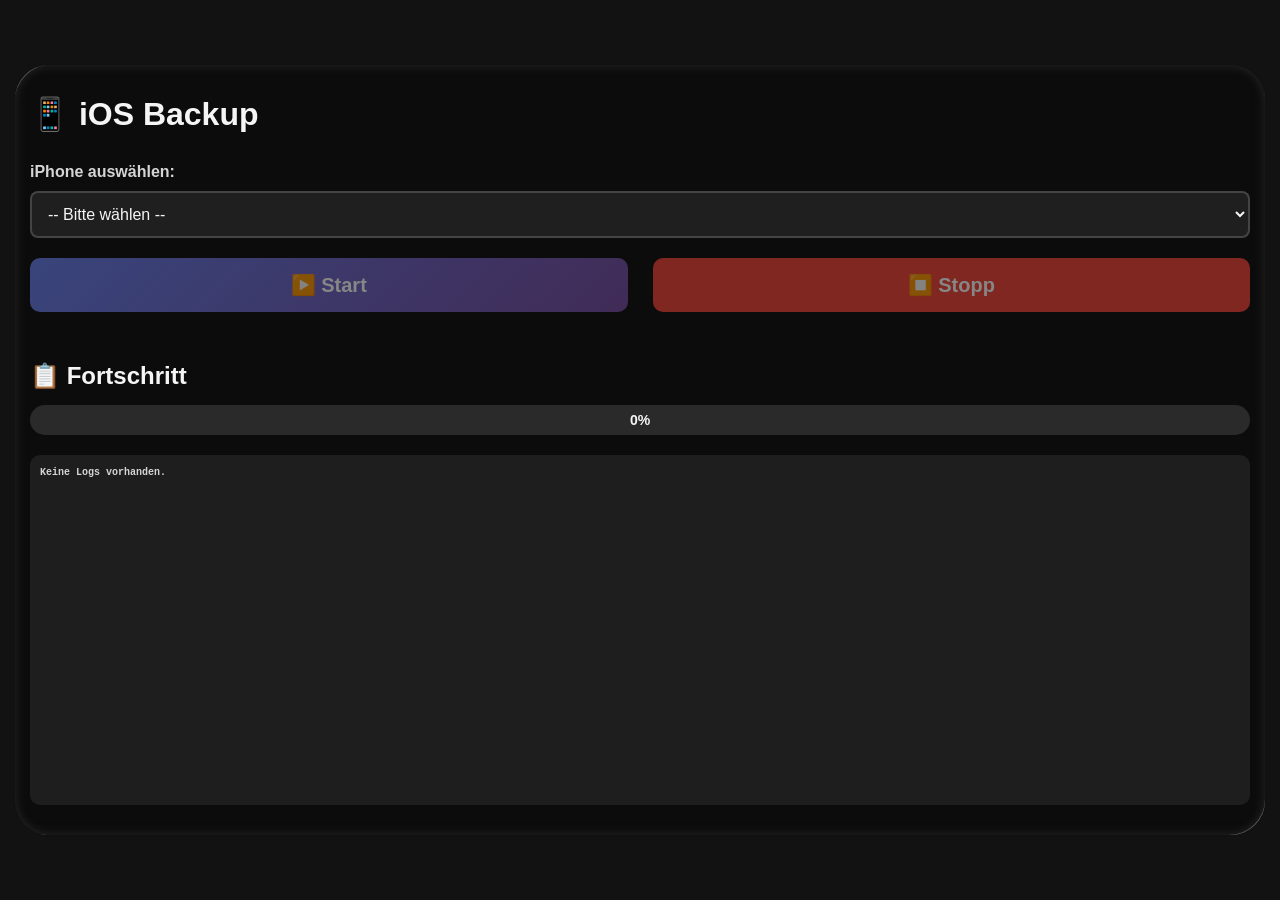
==== app/frontend/index.html @ 606bd3b3 "v4.1.0" ====
<!DOCTYPE html>
<html lang="de">
<head>
    <meta charset="UTF-8">
    <meta name="viewport" content="width=device-width, initial-scale=1.0">
    <title>📱 iPhone Backup Manager</title>
    <link rel="stylesheet" href="styles.css">
</head>
<body>
    <div class="container">
        <div class="header">
            <h1>📱 iOS Backup</h1>
        </div>

        <div class="device-selector" id="device-selector">
            <label for="device-select">iPhone auswählen:</label>
            <div style="display:flex; gap:10px; align-items:center; flex-wrap: wrap;">
                <select id="device-select">
                    <option value="">-- Bitte wählen --</option>
                </select>
            </div>
            
        </div>

        <div id="device-info" class="device-info hidden">
            <div class="device-info-row">
                <div class="device-info-block">
                    <p><strong>Name:</strong> <span id="device-name" class="editable" title="Klicken zum Bearbeiten"></span></p>
                    <p><strong>IP:</strong> <span id="device-ip" class="editable" title="Klicken zum Bearbeiten"></span></p>
                    <p><strong>UUID:</strong> <span id="device-uuid" class="editable" title="Klicken zum Bearbeiten"></span></p>
                    <p><strong>Letztes Backup:</strong> <span id="last-backup-date">–</span></p>
                    <p><strong>Typ:</strong> <span id="product-type">–</span></p>
                    <p><strong>Version:</strong> <span id="product-version">–</span></p>
                </div>

                <div class="device-info-block pair-record-section">
                    
                    <details class="pair-record-details">
                        <summary style="display:flex; align-items:center; gap:10px;">
                            <span>🔑 Pairing Record aktualisieren</span>
                            <button id="btn-delete-device" class="link-btn" title="Gerät löschen" style="margin-left:auto; background:none; border:none; color:#888; padding:0; font-size:14px; cursor:pointer;">🗑️</button>
                        </summary>
                        <div class="pair-actions" style="margin-top:10px; padding-left:22px;">
                            <button id="btn-clipboard" class="btn-clipboard">Inhalt aus Clipboard einfügen</button>
                            <div id="clipboard-message"></div>
                        </div>
                    </details>
                </div>
            </div>
        </div>

        <div class="buttons">
            <button id="btn-start" class="btn-start" disabled>▶️ Start</button>
            <button id="btn-stop" class="btn-stop" disabled>⏹️ Stopp</button>
        </div>

        <div class="logs-section">
            <h2 id="progress-title">📋 Fortschritt</h2>
            <div id="device-info-display" class="hidden" style="margin-bottom: 15px; color: #666; font-size: 0.9em;"></div>
            
            <div class="progress-bar">
                <div id="progress-fill" class="progress-fill" style="width: 0%;"></div>
                <div id="progress-text" class="progress-text">0%</div>
            </div>
            
            <div id="logs" class="logs-container">Keine Logs vorhanden.</div>
        </div>
    </div>

    <script type="module" src="modules/main.js"></script>
</body>
</html>
---- app/frontend/styles.css ----
* {
    margin: 0;
    padding: 0;
    box-sizing: border-box;
}

html { color-scheme: dark; }


body {
    font-family: -apple-system, BlinkMacSystemFont, 'Segoe UI', Roboto, Oxygen, Ubuntu, sans-serif;
    background: transparent;
    min-height: 100vh;
    padding: 15px;
    display: flex;
    align-items: center;
    justify-content: center;
    color: rgba(255, 255, 255, 0.96);
}

.container {
    max-width: 1400px;
    width: 100%;
    margin: 0 auto;
    background: rgba(0, 0, 0, 0.3);
    backdrop-filter: blur(8px);
    border-radius: 34px;
    padding: 30px 15px;
    box-shadow: 3px 3px 0.5px -3.5px rgba(255, 255, 255, 0.3) inset,
        -2px -2px 0.5px -2px rgba(255, 255, 255, 0.3) inset,
        0 0 8px 1px rgba(255, 255, 255, 0.1) inset,
        0 0 2px 0 rgba(0, 0, 0, 0.1);
}

h1 {
    font-size: 2em;
    color: rgba(255, 255, 255, 0.96);
}

.header {
    display: flex;
    justify-content: space-between;
    align-items: center;
    margin-bottom: 30px;
}

@media (max-width: 600px) {
    .header { flex-direction: column; align-items: flex-start; }
    h1 { font-size: 2em; }
}

.status { padding: 10px 20px; border-radius: 8px; font-weight: 500; font-size: 0.9em; }
.status.ready { background: #e8f5e9; color: #2e7d32; }
.status.running { background: #fff3e0; color: #e65100; animation: pulse 2s infinite; }
@keyframes pulse { 0%, 100% { opacity: 1; } 50% { opacity: 0.7; } }

.device-selector { margin: 15px 0; }
.device-selector label { display: block; font-weight: 600; margin-bottom: 10px; color: rgba(222, 222, 222, 0.96); }

select {
    width: 100%;
    padding: 12px;
    font-size: 16px;
    border: 2px solid rgba(152, 152, 157, 0.3);
    border-radius: 8px;
    background: rgba(255, 255, 255, 0.08);
    color: rgba(255, 255, 255, 0.96);
    cursor: pointer;
    transition: border-color 0.3s;
}
select:hover { border-color: #667eea; }
select:disabled { background: rgba(255, 255, 255, 0.04); color: rgba(208, 208, 208, 0.5); cursor: not-allowed; }

.device-info { background: rgba(255, 255, 255, 0.08); padding: 20px; border-radius: 10px; margin: 10px 0; }
.device-info p { margin: 8px 0; color: rgba(222, 222, 222, 0.96); }
.device-info strong { color: rgba(255, 255, 255, 0.96); }
.device-info-row { display: flex; gap: 20px; align-items: flex-start; flex-wrap: wrap; }
.device-info-block { flex: 1 1 220px; min-width: 200px; }

.pair-record-section { margin-top: 0; }
.pair-record-details { border-top: 1px solid #ddd; padding-top: 10px; }
.pair-record-details summary { font-size: 1em; font-weight: 600; color: #666; cursor: pointer; list-style: none; }
.pair-record-details summary::-webkit-details-marker { display: none; }
.pair-record-details summary::before { content: '▸'; display: inline-block; margin-right: 8px; transition: transform 0.2s ease; }
.pair-record-details[open] summary::before { transform: rotate(90deg); }

.buttons { display: grid; grid-template-columns: 1fr 1fr; gap: 25px; margin: 20px 0; }

button { padding: 15px 20px; font-size: 20px; font-weight: 600; border: none; border-radius: 10px; cursor: pointer; transition: all 0.3s; }
button:disabled { opacity: 0.5; cursor: not-allowed; }

.btn-start { background: linear-gradient(135deg, #667eea 0%, #764ba2 100%); color: white; }
.btn-start:hover:not(:disabled) { transform: translateY(-2px); box-shadow: 0 10px 20px rgba(102, 126, 234, 0.3); }

.btn-stop { background: #f44336; color: white; }
.btn-stop:hover:not(:disabled) { background: #d32f2f; transform: translateY(-2px); box-shadow: 0 10px 20px rgba(244, 67, 54, 0.3); }

/* Subtle clipboard button */
.btn-clipboard {
    background: rgba(255, 255, 255, 0.08);
    border: 1px solid rgba(152, 152, 157, 0.3);
    color: rgba(255, 255, 255, 0.96);
    padding: 6px 10px;
    font-size: 14px;
    border-radius: 8px;
    cursor: pointer;
    display: inline-block;
}
.btn-clipboard:hover:not(:disabled) { background: rgba(255, 255, 255, 0.16); color: rgba(255, 255, 255, 0.96); text-decoration: none; }

.logs-section { margin-top: 50px; }
.logs-section h2 { margin-bottom: 15px; color: rgba(255, 255, 255, 0.96); }

.progress-bar { width: 100%; height: 30px; background: rgba(255, 255, 255, 0.12); border-radius: 15px; overflow: hidden; margin-bottom: 20px; position: relative; }
.progress-fill { height: 100%; background: linear-gradient(90deg, #667eea 0%, #764ba2 100%); transition: width 0.5s ease; }
.progress-text { position: absolute; top: 50%; left: 50%; transform: translate(-50%, -50%); color: rgba(255, 255, 255, 0.96); font-weight: 600; font-size: 14px; }

.logs-container { background: #1e1e1e; color: #d4d4d4; padding: 10px; border-radius: 10px; height: 350px; overflow-y: auto; font-family: 'Courier New', monospace; font-size: 10px; font-weight: bold; line-height: 1.6; white-space: pre-wrap; word-wrap: break-word; }
.logs-container::-webkit-scrollbar { width: 10px; }
.logs-container::-webkit-scrollbar-track { background: #2d2d2d; border-radius: 10px; }
.logs-container::-webkit-scrollbar-thumb { background: #555; border-radius: 10px; }
.logs-container::-webkit-scrollbar-thumb:hover { background: #777; }

.alert { padding: 15px 20px; border-radius: 8px; margin: 15px 0; font-weight: 500; }
.alert-success { background: #d4edda; color: #155724; border: 1px solid #c3e6cb; }
.alert-error { background: #f8d7da; color: #721c24; border: 1px solid #f5c6cb; }

.hidden { display: none; }

/* Inline edit affordance */
.editable { border-bottom: 1px dotted transparent; cursor: pointer; display: inline-block; min-width: 120px; }
.editable:hover { border-bottom-color: rgba(222, 222, 222, 0.6); }
/* Enlarge click target when empty */
.editable:empty::after { content: " "; display: inline-block; width: 100%; height: 1.2em; }
.inline-input { padding: 4px 6px; font-size: 0.95em; border: 1px solid rgba(152, 152, 157, 0.3); border-radius: 4px; min-width: 140px; background: rgba(255, 255, 255, 0.08); color: rgba(255, 255, 255, 0.96); }
.inline-input.invalid { border-color: #e53935; background: #ffebee; }
.blink-ok { animation: blinkok 0.8s ease; }
@keyframes blinkok { from { background:#e8f5e9; } to { background:transparent; } }
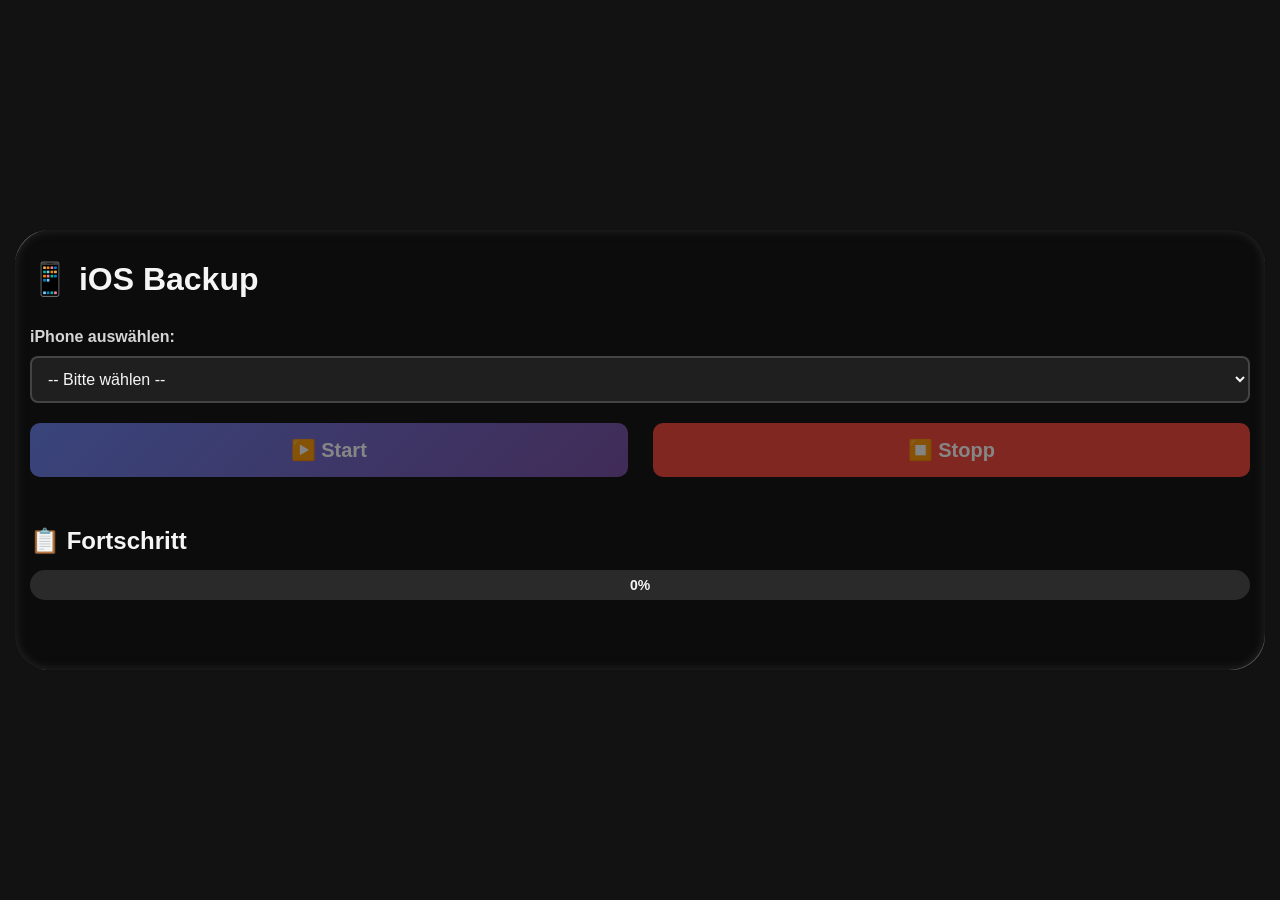
==== commit a5dd79ee: "v4.4.5" ====
--- a/app/frontend/index.html
+++ b/app/frontend/index.html
@@ -38,11 +38,13 @@
                     <details class="pair-record-details">
                         <summary style="display:flex; align-items:center; gap:10px;">
                             <span>🔑 Pairing Record aktualisieren</span>
-                            <button id="btn-delete-device" class="link-btn" title="Gerät löschen" style="margin-left:auto; background:none; border:none; color:#888; padding:0; font-size:14px; cursor:pointer;">🗑️</button>
+                            <button id="btn-delete-device" class="link-btn" title="Gerät löschen">🗑️</button>
                         </summary>
-                        <div class="pair-actions" style="margin-top:10px; padding-left:22px;">
-                            <button id="btn-clipboard" class="btn-clipboard">Inhalt aus Clipboard einfügen</button>
-                            <div id="clipboard-message"></div>
+                        <div class="pair-actions">
+                            <button id="btn-create" class="btn-pair">Pairing Record erzeugen</button>
+                            <button id="btn-validate" class="btn-pair">Pairing prüfen</button>
+                            <button id="btn-install-shortcut" class="btn-pair">Kurzbefehl installieren</button>
+                            <div id="pair-message"></div>
                         </div>
                     </details>
                 </div>
@@ -56,14 +58,14 @@
 
         <div class="logs-section">
             <h2 id="progress-title">📋 Fortschritt</h2>
-            <div id="device-info-display" class="hidden" style="margin-bottom: 15px; color: #666; font-size: 0.9em;"></div>
+            <div id="device-info-display" class="hidden" style="margin-bottom: 15px; color: var(--text); font-size: 0.9em;"></div>
             
             <div class="progress-bar">
                 <div id="progress-fill" class="progress-fill" style="width: 0%;"></div>
                 <div id="progress-text" class="progress-text">0%</div>
             </div>
             
-            <div id="logs" class="logs-container">Keine Logs vorhanden.</div>
+            <div id="status-line" class="status-line"></div>
         </div>
     </div>
 
--- a/app/frontend/styles.css
+++ b/app/frontend/styles.css
@@ -6,6 +6,37 @@
 
 html { color-scheme: dark; }
 
+:root {
+    /* Schrift */
+    --text: rgba(255, 255, 255, 0.96);
+    --text-muted: rgba(222, 222, 222, 0.96);
+    --text-disabled: rgba(208, 208, 208, 0.5);
+    --text-on-accent: #fff;
+    --underline-hover: rgba(222, 222, 222, 0.6);   /* --text-muted, schwächer gedeckt */
+
+    /* Flächen */
+    --surface: rgba(255, 255, 255, 0.08);
+    --surface-hover: rgba(255, 255, 255, 0.16);
+    --surface-sunken: rgba(255, 255, 255, 0.04);
+    --surface-track: rgba(255, 255, 255, 0.12);
+    --border: rgba(152, 152, 157, 0.3);
+
+    /* Glas-Panel */
+    --panel-bg: rgba(0, 0, 0, 0.3);
+    --panel-edge: rgba(255, 255, 255, 0.3);
+    --panel-glow: rgba(255, 255, 255, 0.1);
+    --panel-shadow: rgba(0, 0, 0, 0.1);
+
+    /* Akzent */
+    --accent: #667eea;
+    --accent-alt: #764ba2;
+    --accent-glow: rgba(102, 126, 234, 0.3);       /* --accent bei 30 % */
+
+    /* Abbruch / Gefahr */
+    --danger: #f44336;
+    --danger-hover: #d32f2f;
+    --danger-glow: rgba(244, 67, 54, 0.3);         /* --danger bei 30 % */
+}
 
 body {
     font-family: -apple-system, BlinkMacSystemFont, 'Segoe UI', Roboto, Oxygen, Ubuntu, sans-serif;
@@ -15,26 +46,26 @@
     display: flex;
     align-items: center;
     justify-content: center;
-    color: rgba(255, 255, 255, 0.96);
+    color: var(--text);
 }
 
 .container {
     max-width: 1400px;
     width: 100%;
     margin: 0 auto;
-    background: rgba(0, 0, 0, 0.3);
+    background: var(--panel-bg);
     backdrop-filter: blur(8px);
     border-radius: 34px;
     padding: 30px 15px;
-    box-shadow: 3px 3px 0.5px -3.5px rgba(255, 255, 255, 0.3) inset,
-        -2px -2px 0.5px -2px rgba(255, 255, 255, 0.3) inset,
-        0 0 8px 1px rgba(255, 255, 255, 0.1) inset,
-        0 0 2px 0 rgba(0, 0, 0, 0.1);
+    box-shadow: 3px 3px 0.5px -3.5px var(--panel-edge) inset,
+        -2px -2px 0.5px -2px var(--panel-edge) inset,
+        0 0 8px 1px var(--panel-glow) inset,
+        0 0 2px 0 var(--panel-shadow);
 }
 
 h1 {
     font-size: 2em;
-    color: rgba(255, 255, 255, 0.96);
+    color: var(--text);
 }
 
 .header {
@@ -49,90 +80,95 @@
     h1 { font-size: 2em; }
 }
 
-.status { padding: 10px 20px; border-radius: 8px; font-weight: 500; font-size: 0.9em; }
-.status.ready { background: #e8f5e9; color: #2e7d32; }
-.status.running { background: #fff3e0; color: #e65100; animation: pulse 2s infinite; }
-@keyframes pulse { 0%, 100% { opacity: 1; } 50% { opacity: 0.7; } }
-
 .device-selector { margin: 15px 0; }
-.device-selector label { display: block; font-weight: 600; margin-bottom: 10px; color: rgba(222, 222, 222, 0.96); }
+.device-selector label { display: block; font-weight: 600; margin-bottom: 10px; color: var(--text-muted); }
 
 select {
     width: 100%;
     padding: 12px;
     font-size: 16px;
-    border: 2px solid rgba(152, 152, 157, 0.3);
+    border: 2px solid var(--border);
     border-radius: 8px;
-    background: rgba(255, 255, 255, 0.08);
-    color: rgba(255, 255, 255, 0.96);
+    background: var(--surface);
+    color: var(--text);
     cursor: pointer;
     transition: border-color 0.3s;
 }
-select:hover { border-color: #667eea; }
-select:disabled { background: rgba(255, 255, 255, 0.04); color: rgba(208, 208, 208, 0.5); cursor: not-allowed; }
+select:hover { border-color: var(--accent); }
+select:disabled { background: var(--surface-sunken); color: var(--text-disabled); cursor: not-allowed; }
 
-.device-info { background: rgba(255, 255, 255, 0.08); padding: 20px; border-radius: 10px; margin: 10px 0; }
-.device-info p { margin: 8px 0; color: rgba(222, 222, 222, 0.96); }
-.device-info strong { color: rgba(255, 255, 255, 0.96); }
+.device-info { background: var(--surface); padding: 20px; border-radius: 10px; margin: 10px 0; }
+.device-info p { margin: 8px 0; color: var(--text-muted); }
+.device-info strong { color: var(--text); }
 .device-info-row { display: flex; gap: 20px; align-items: flex-start; flex-wrap: wrap; }
 .device-info-block { flex: 1 1 220px; min-width: 200px; }
 
 .pair-record-section { margin-top: 0; }
-.pair-record-details { border-top: 1px solid #ddd; padding-top: 10px; }
-.pair-record-details summary { font-size: 1em; font-weight: 600; color: #666; cursor: pointer; list-style: none; }
+.pair-record-details { padding-top: 10px; }
+.pair-record-details summary { font-size: 1em; font-weight: 600; color: var(--text); cursor: pointer; list-style: none; }
 .pair-record-details summary::-webkit-details-marker { display: none; }
 .pair-record-details summary::before { content: '▸'; display: inline-block; margin-right: 8px; transition: transform 0.2s ease; }
 .pair-record-details[open] summary::before { transform: rotate(90deg); }
+
+.link-btn { margin-left: auto; background: none; border: none; padding: 0; font-size: 14px; cursor: pointer; }
+.pair-actions { margin-top: 10px; padding-left: 22px; }
+.pair-actions button + button { margin-left: 8px; }
 
 .buttons { display: grid; grid-template-columns: 1fr 1fr; gap: 25px; margin: 20px 0; }
 
 button { padding: 15px 20px; font-size: 20px; font-weight: 600; border: none; border-radius: 10px; cursor: pointer; transition: all 0.3s; }
 button:disabled { opacity: 0.5; cursor: not-allowed; }
 
-.btn-start { background: linear-gradient(135deg, #667eea 0%, #764ba2 100%); color: white; }
-.btn-start:hover:not(:disabled) { transform: translateY(-2px); box-shadow: 0 10px 20px rgba(102, 126, 234, 0.3); }
+.btn-start { background: linear-gradient(135deg, var(--accent) 0%, var(--accent-alt) 100%); color: var(--text-on-accent); }
+.btn-start:hover:not(:disabled) { transform: translateY(-2px); box-shadow: 0 10px 20px var(--accent-glow); }
 
-.btn-stop { background: #f44336; color: white; }
-.btn-stop:hover:not(:disabled) { background: #d32f2f; transform: translateY(-2px); box-shadow: 0 10px 20px rgba(244, 67, 54, 0.3); }
+.btn-stop { background: var(--danger); color: var(--text-on-accent); }
+.btn-stop:hover:not(:disabled) { background: var(--danger-hover); transform: translateY(-2px); box-shadow: 0 10px 20px var(--danger-glow); }
 
-/* Subtle clipboard button */
-.btn-clipboard {
-    background: rgba(255, 255, 255, 0.08);
-    border: 1px solid rgba(152, 152, 157, 0.3);
-    color: rgba(255, 255, 255, 0.96);
+/* Knöpfe im Pairing-Block */
+.btn-pair {
+    background: var(--surface);
+    border: 1px solid var(--border);
+    color: var(--text);
     padding: 6px 10px;
     font-size: 14px;
     border-radius: 8px;
     cursor: pointer;
     display: inline-block;
 }
-.btn-clipboard:hover:not(:disabled) { background: rgba(255, 255, 255, 0.16); color: rgba(255, 255, 255, 0.96); text-decoration: none; }
+.btn-pair:hover:not(:disabled) { background: var(--surface-hover); color: var(--text); text-decoration: none; }
 
 .logs-section { margin-top: 50px; }
-.logs-section h2 { margin-bottom: 15px; color: rgba(255, 255, 255, 0.96); }
+.logs-section h2 { margin-bottom: 15px; color: var(--text); }
 
-.progress-bar { width: 100%; height: 30px; background: rgba(255, 255, 255, 0.12); border-radius: 15px; overflow: hidden; margin-bottom: 20px; position: relative; }
-.progress-fill { height: 100%; background: linear-gradient(90deg, #667eea 0%, #764ba2 100%); transition: width 0.5s ease; }
-.progress-text { position: absolute; top: 50%; left: 50%; transform: translate(-50%, -50%); color: rgba(255, 255, 255, 0.96); font-weight: 600; font-size: 14px; }
+.progress-bar { width: 100%; height: 30px; background: var(--surface-track); border-radius: 15px; overflow: hidden; margin-bottom: 20px; position: relative; }
+.progress-fill { height: 100%; background: linear-gradient(90deg, var(--accent) 0%, var(--accent-alt) 100%); transition: width 0.5s ease; }
+.progress-text { position: absolute; top: 50%; left: 50%; transform: translate(-50%, -50%); color: var(--text); font-weight: 600; font-size: 14px; }
 
-.logs-container { background: #1e1e1e; color: #d4d4d4; padding: 10px; border-radius: 10px; height: 350px; overflow-y: auto; font-family: 'Courier New', monospace; font-size: 10px; font-weight: bold; line-height: 1.6; white-space: pre-wrap; word-wrap: break-word; }
-.logs-container::-webkit-scrollbar { width: 10px; }
-.logs-container::-webkit-scrollbar-track { background: #2d2d2d; border-radius: 10px; }
-.logs-container::-webkit-scrollbar-thumb { background: #555; border-radius: 10px; }
-.logs-container::-webkit-scrollbar-thumb:hover { background: #777; }
+/* Statusmeldung: jede neue Meldung ersetzt die vorherige, langer Text bricht um */
+.status-line {
+    min-height: 1.4em;
+    line-height: 1.4;
+    color: var(--text-muted);
+    font-size: 0.9em;
+    overflow-wrap: anywhere;
+}
+.status-line.flash { animation: status-in 0.25s ease-out; }
 
-.alert { padding: 15px 20px; border-radius: 8px; margin: 15px 0; font-weight: 500; }
-.alert-success { background: #d4edda; color: #155724; border: 1px solid #c3e6cb; }
-.alert-error { background: #f8d7da; color: #721c24; border: 1px solid #f5c6cb; }
+@keyframes status-in {
+    from { opacity: 0; transform: translateY(-3px); }
+    to { opacity: 1; transform: none; }
+}
+
+@media (prefers-reduced-motion: reduce) {
+    .status-line.flash { animation: none; }
+}
 
 .hidden { display: none; }
 
 /* Inline edit affordance */
 .editable { border-bottom: 1px dotted transparent; cursor: pointer; display: inline-block; min-width: 120px; }
-.editable:hover { border-bottom-color: rgba(222, 222, 222, 0.6); }
+.editable:hover { border-bottom-color: var(--underline-hover); }
 /* Enlarge click target when empty */
 .editable:empty::after { content: " "; display: inline-block; width: 100%; height: 1.2em; }
-.inline-input { padding: 4px 6px; font-size: 0.95em; border: 1px solid rgba(152, 152, 157, 0.3); border-radius: 4px; min-width: 140px; background: rgba(255, 255, 255, 0.08); color: rgba(255, 255, 255, 0.96); }
-.inline-input.invalid { border-color: #e53935; background: #ffebee; }
-.blink-ok { animation: blinkok 0.8s ease; }
-@keyframes blinkok { from { background:#e8f5e9; } to { background:transparent; } }
+.inline-input { padding: 4px 6px; font-size: 0.95em; border: 1px solid var(--border); border-radius: 4px; min-width: 140px; background: var(--surface); color: var(--text); }
